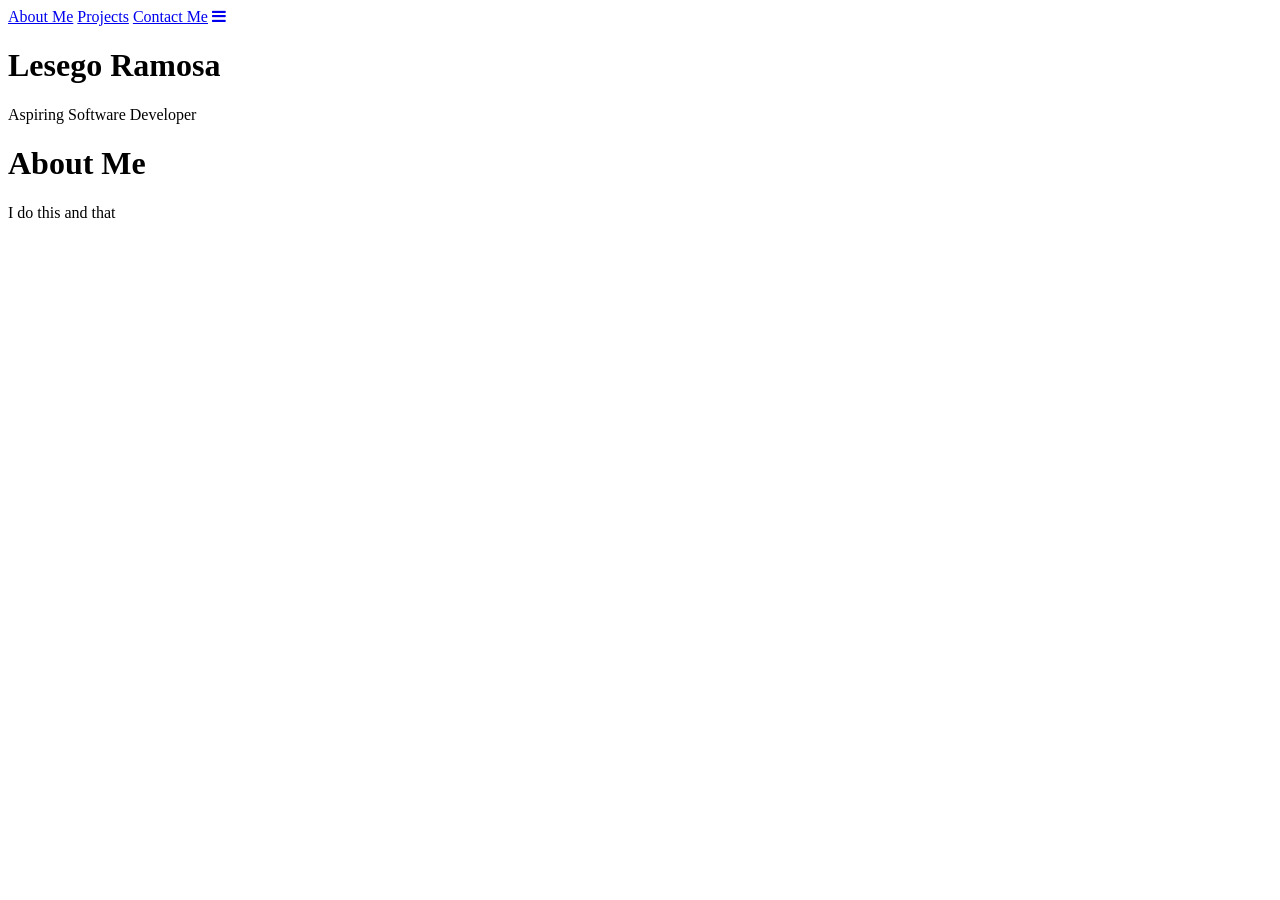
==== web/index.html @ 8fffb3f9 "changed index" ====
<!DOCTYPE html>
<html>
<head>
<title>Lesego Ramosa</title>
</head>

<body>
    <link rel="stylesheet" href="https://cdnjs.cloudflare.com/ajax/libs/font-awesome/4.7.0/css/font-awesome.min.css">
    <div class="topnav">
        <a class="active" href="#about-me">About Me</a>
        <a href="#projects">Projects</a>
        <a href="#contact-me">Contact Me</a>
        <a href="javascript:void(0);" class="icon" onclick="funcResponsive()">
            <i class="fa fa-bars"></i>
        </a>
      </div>
      <div class="hero-image">
        <div class="hero-text">
          <h1>Lesego Ramosa</h1>
          <p>Aspiring Software Developer</p>
        </div>
      </div>
<div class="about-section">
    <h1>About Me</h1>
    <p>I do this and that</p>
</div>

</body>
</html>
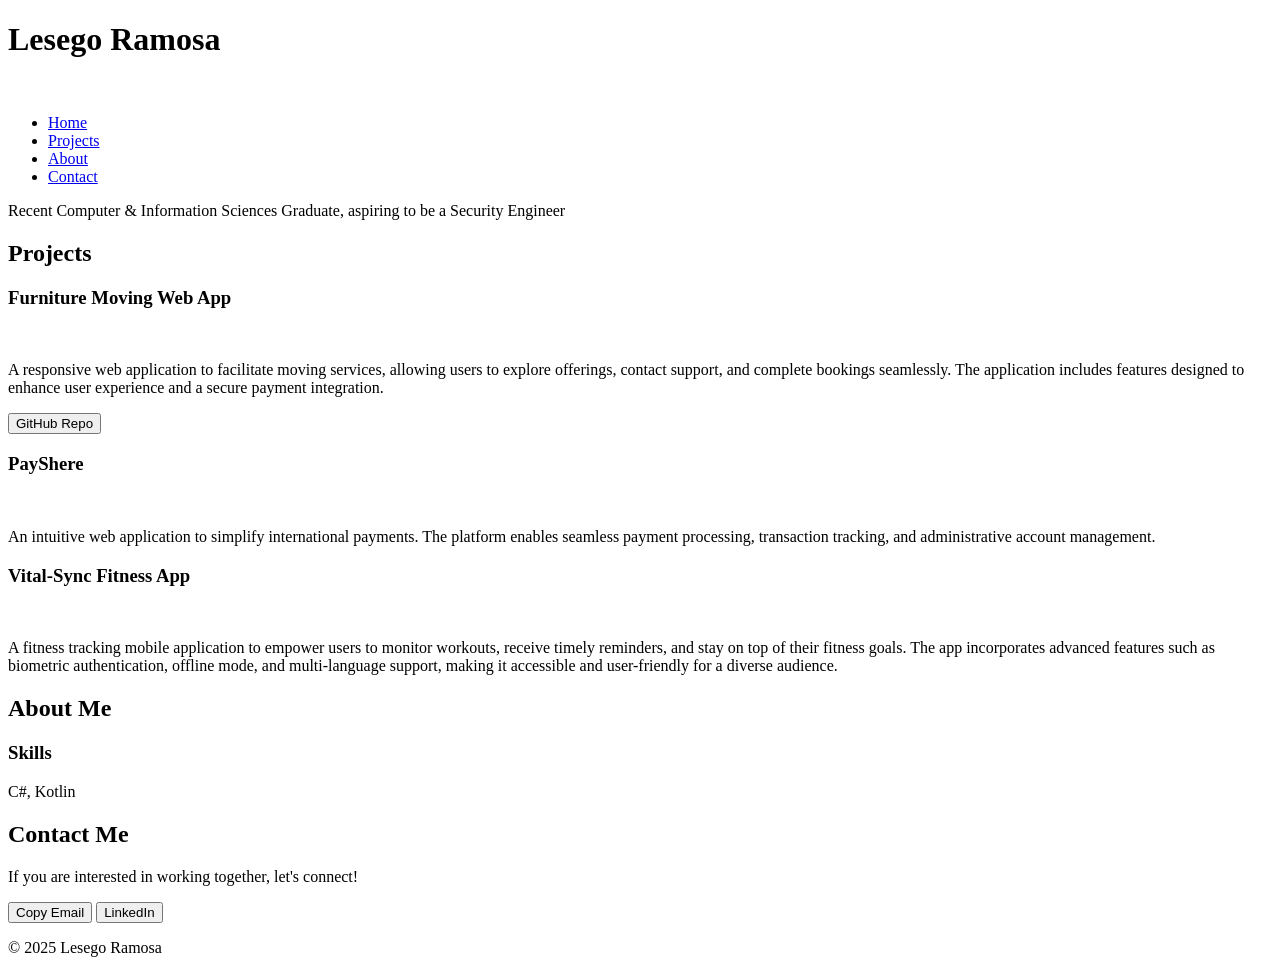
==== commit d14fd5fb: "updated index" ====
--- a/web/index.html
+++ b/web/index.html
@@ -1,29 +1,68 @@
 <!DOCTYPE html>
-<html>
-<head>
-<title>Lesego Ramosa</title>
-</head>
+<html lang="en">
+  <head>
+    <meta charset="UTF-8" />
+    <title>Lesego Ramosa</title>
+    <link rel="stylesheet" href="style.css" />
+  </head>
 
-<body>
-    <link rel="stylesheet" href="https://cdnjs.cloudflare.com/ajax/libs/font-awesome/4.7.0/css/font-awesome.min.css">
-    <div class="topnav">
-        <a class="active" href="#about-me">About Me</a>
-        <a href="#projects">Projects</a>
-        <a href="#contact-me">Contact Me</a>
-        <a href="javascript:void(0);" class="icon" onclick="funcResponsive()">
-            <i class="fa fa-bars"></i>
-        </a>
-      </div>
-      <div class="hero-image">
-        <div class="hero-text">
-          <h1>Lesego Ramosa</h1>
-          <p>Aspiring Software Developer</p>
+  <body>
+    <header>
+      <h1>Lesego Ramosa</h1>
+      <img src="">
+      <nav>
+        <ul>
+          <li><a href="#home">Home</a></li>
+          <li><a href="#projects">Projects</a></li>
+          <li><a href="#about">About</a></li>
+          <li><a href="#contact">Contact</a></li>
+        </ul>
+      </nav>
+    </header>
+
+    <main>
+      <section id="home">
+        <p>Recent Computer & Information Sciences Graduate, aspiring to be a Security Engineer</p>
+      </section>
+
+      <section id="projects">
+        <h2>Projects</h2>
+        <div class="furniture-web">
+          <h3>Furniture Moving Web App</h3>
+          <img src="">
+          <p>A responsive web application to facilitate moving services, allowing users to explore offerings, contact support, and complete bookings seamlessly. The application includes features designed to enhance user experience and a secure payment integration.</p>
+          <button>GitHub Repo</button>
         </div>
-      </div>
-<div class="about-section">
-    <h1>About Me</h1>
-    <p>I do this and that</p>
-</div>
+        <div class="payshere-web">
+          <h3>PayShere</h3>
+          <img src="">
+          <p>An intuitive web application to simplify international payments. The platform enables seamless payment processing, transaction tracking, and administrative account management.</p>
+        </div>
+        <div class="vitalsync-app">
+          <h3>Vital-Sync Fitness App</h3>
+          <img src="">
+          <p>A fitness tracking mobile application to empower users to monitor workouts, receive timely reminders, and stay on top of their fitness goals. The app incorporates advanced features such as biometric authentication, offline mode, and multi-language support, making it accessible and user-friendly for a diverse audience.</p>
+        </div>
+      </section>
+      
+      <section id="about">
+        <h2>About Me</h2>
+        <h3>Skills</h3>
+        <p>C#, Kotlin</p>
+      </section>
 
-</body>
-</html>+      <section id="contact">
+        <h2>Contact Me</h2>
+        <p>If you are interested in working together, let's connect!</p>
+        <button>Copy Email</button>
+        <button>LinkedIn</button>
+      </section>
+    </main>
+
+    <script src="script.js"></script>
+
+    <footer>
+      <p>&copy; 2025 Lesego Ramosa</p>
+    </footer>
+  </body>
+</html>
--- a/web/style.css
+++ b/web/style.css
@@ -0,0 +1,61 @@
+/* Add a black background color to the top navigation */
+.topnav {
+    background-color: #333;
+    overflow: hidden;
+  }
+  
+  /* Style the links inside the navigation bar */
+  .topnav a {
+    float: left;
+    color: #f2f2f2;
+    text-align: center;
+    padding: 14px 16px;
+    text-decoration: none;
+    font-size: 17px;
+  }
+  
+  /* Change the color of links on hover */
+  .topnav a:hover {
+    background-color: #ddd;
+    color: black;
+  }
+  
+  /* Add a color to the active/current link */
+  .topnav a.active {
+    background-color: #04AA6D;
+    color: white;
+  }
+
+  /* Hide link that should open & close the topnav on small screens */
+  .topnav .icon {
+    display: none;
+  }
+
+  body, html {
+    height: 100%;
+  }
+
+  /* The hero image */
+.hero-image {
+    /* Use "linear-gradient" to add a darken background effect to the image (photographer.jpg). This will make the text easier to read */
+    background-image: linear-gradient(rgba(0, 0, 0, 0.5), rgba(0, 0, 0, 0.5)), url("src/baldski.jpg");
+  
+    /* Set a specific height */
+    height: 50%;
+  
+    /* Position and center the image to scale nicely on all screens */
+    background-position: center;
+    background-repeat: no-repeat;
+    background-size: cover;
+    position: relative;
+  }
+  
+  /* Place text in the middle of the image */
+  .hero-text {
+    text-align: center;
+    position: absolute;
+    top: 50%;
+    left: 50%;
+    transform: translate(-50%, -50%);
+    color: white;
+  }
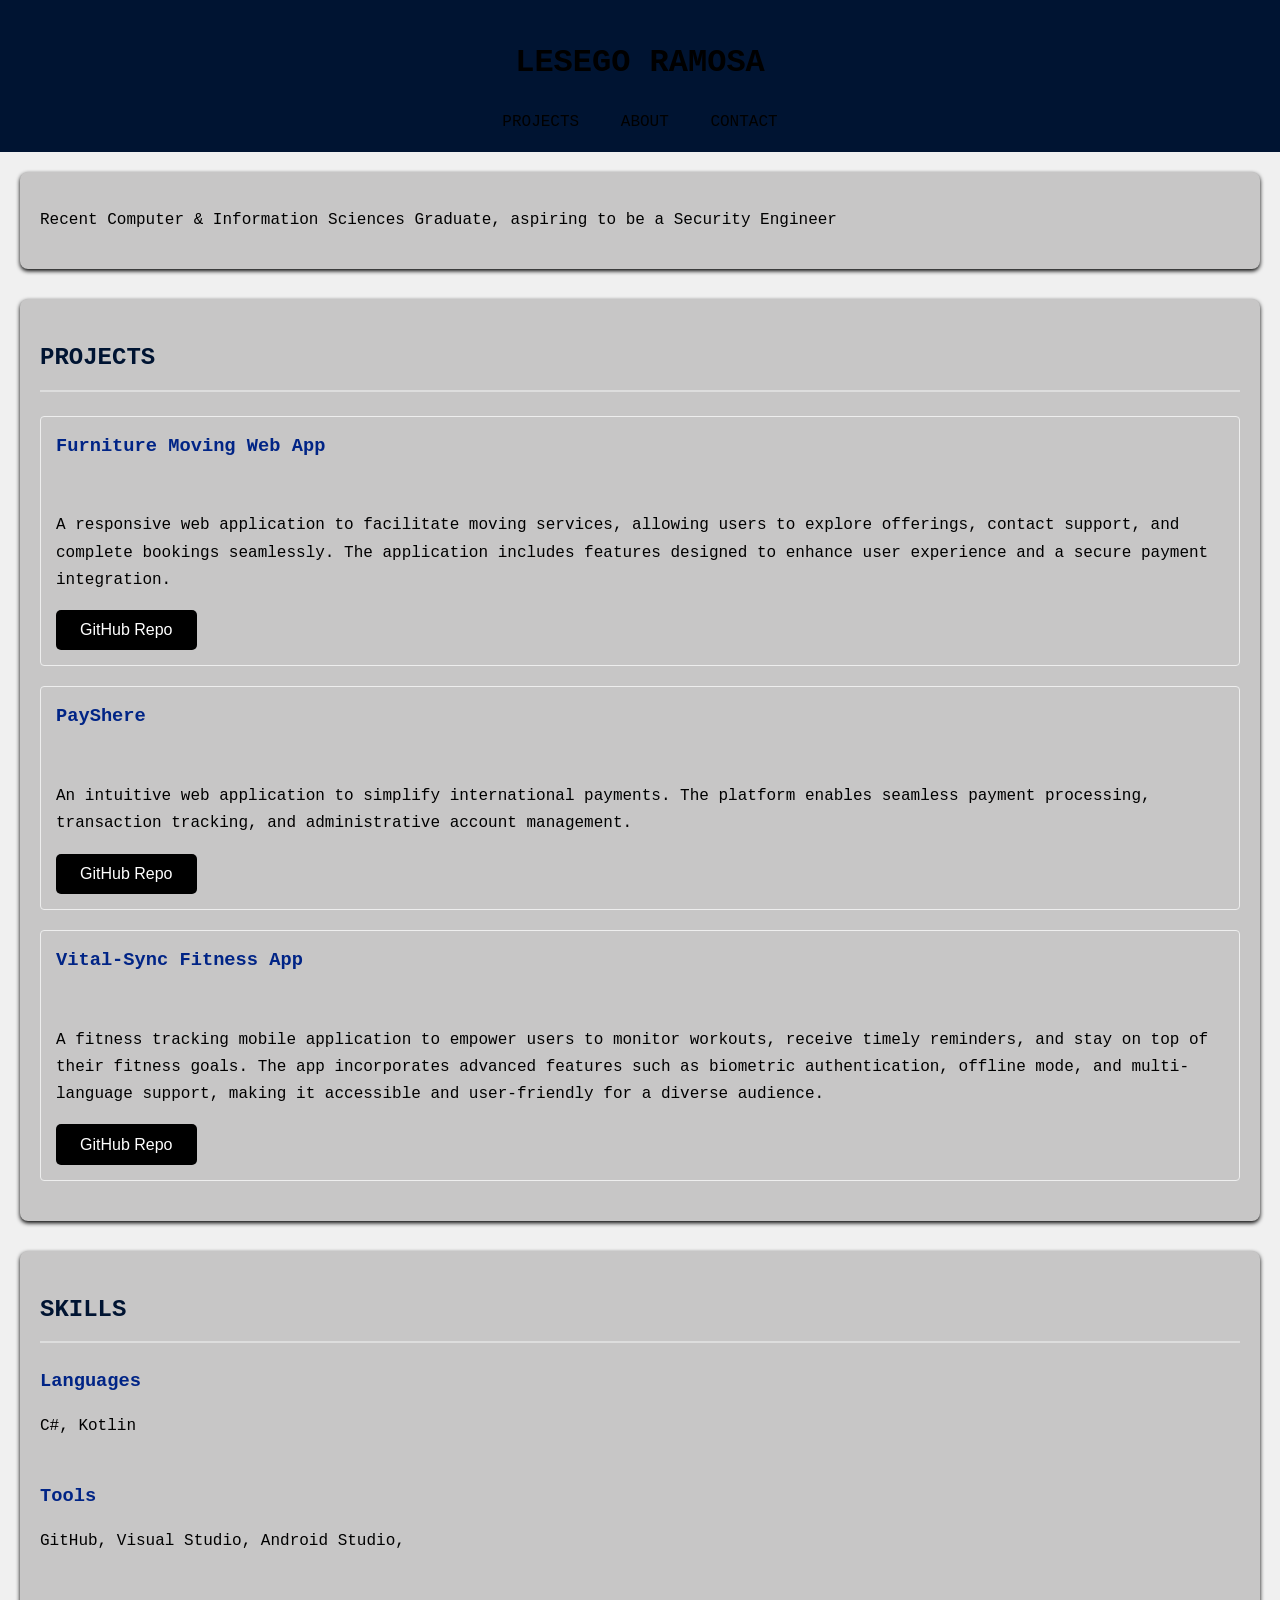
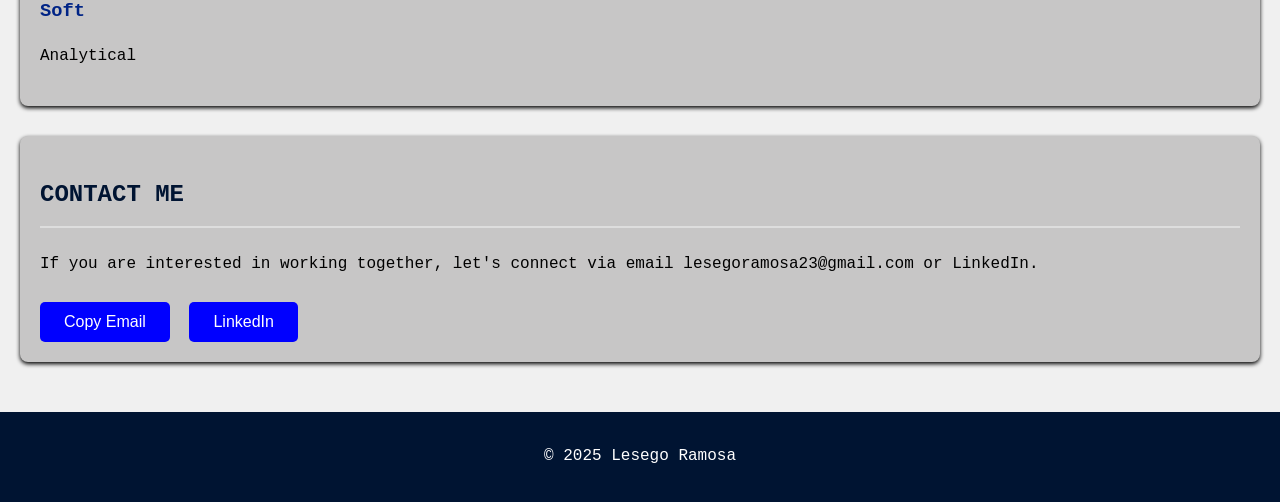
==== commit dd3f934f: "updated frontend" ====
--- a/web/index.html
+++ b/web/index.html
@@ -8,14 +8,12 @@
 
   <body>
     <header>
-      <h1>Lesego Ramosa</h1>
-      <img src="">
+      <h1>LESEGO RAMOSA</h1>
       <nav>
         <ul>
-          <li><a href="#home">Home</a></li>
-          <li><a href="#projects">Projects</a></li>
-          <li><a href="#about">About</a></li>
-          <li><a href="#contact">Contact</a></li>
+          <li><a href="#projects">PROJECTS</a></li>
+          <li><a href="#about">ABOUT</a></li>
+          <li><a href="#contact">CONTACT</a></li>
         </ul>
       </nav>
     </header>
@@ -26,7 +24,7 @@
       </section>
 
       <section id="projects">
-        <h2>Projects</h2>
+        <h2>PROJECTS</h2>
         <div class="furniture-web">
           <h3>Furniture Moving Web App</h3>
           <img src="">
@@ -37,25 +35,34 @@
           <h3>PayShere</h3>
           <img src="">
           <p>An intuitive web application to simplify international payments. The platform enables seamless payment processing, transaction tracking, and administrative account management.</p>
+          <button>GitHub Repo</button>
         </div>
         <div class="vitalsync-app">
           <h3>Vital-Sync Fitness App</h3>
           <img src="">
           <p>A fitness tracking mobile application to empower users to monitor workouts, receive timely reminders, and stay on top of their fitness goals. The app incorporates advanced features such as biometric authentication, offline mode, and multi-language support, making it accessible and user-friendly for a diverse audience.</p>
+          <button>GitHub Repo</button>
         </div>
       </section>
       
-      <section id="about">
-        <h2>About Me</h2>
-        <h3>Skills</h3>
+      <section id="skills">
+        <h2>SKILLS</h2>
+        <h3>Languages</h3>
         <p>C#, Kotlin</p>
+        <br/>
+        <h3>Tools</h3>
+        <p>GitHub, Visual Studio, Android Studio,</p>
+        <br/>
+        <h3>Soft</h3>
+        <p>Analytical</p>
       </section>
 
       <section id="contact">
-        <h2>Contact Me</h2>
-        <p>If you are interested in working together, let's connect!</p>
-        <button>Copy Email</button>
-        <button>LinkedIn</button>
+        <h2>CONTACT ME</h2>
+        <p>If you are interested in working together, let's connect via email lesegoramosa23@gmail.com or LinkedIn.</p>
+
+        <button onclick="copyText()">Copy Email</button>
+        <button onclick="">LinkedIn</button>
       </section>
     </main>
 
--- a/web/style.css
+++ b/web/style.css
@@ -1,61 +1,151 @@
-/* Add a black background color to the top navigation */
-.topnav {
-    background-color: #333;
-    overflow: hidden;
-  }
+/* Header Styles */
+header {
+  background-color:rgb(0, 20, 50); /* Dark background for the header */
+  color: rgb(0, 0, 0); /* White text in the header */
+  padding: 1em 20px; /* Some padding around the header content */
+  text-align: center; /* Center the header content */
+  font-family: 'Courier New', Courier, monospace;
+}
+
+/* General Styles */
+body {
+  font-family: 'Courier New', Courier, monospace;
+  line-height: 1.6; /* Improves readability of text */
+  background-color: rgb(240, 240, 240); /* background */
+  color: rgb(0, 0, 0); 
+  margin: 0; /* Reset default body margin */
+  padding: 0; /* Reset default body padding */
+}
+
+
+nav ul {
+  list-style: none; /* Remove bullet points from the list */
+  padding: 0;
+  margin: 0;
+}
+
+nav ul li {
+  display: inline; /* Make list items appear horizontally */
+  margin: 0 1em; /* Spacing between navigation links */
+}
+
+nav a {
+  color: rgb(0, 0, 0); /* color for the links */
+  text-decoration: none; /* Remove underlines from links */
+}
+
+nav a:hover {
+  text-decoration: underline; /* Add underline on hover for better interaction */
+  color: rgb(231, 231, 231);
+}
+
+/* Main Content Styles */
+main {
+  padding: 20px; /* Padding around the main content */
+}
+
+section {
+  background-color: rgb(199, 198, 198); /* White background for sections */
+  padding: 20px; /* Padding inside sections */
+  margin-bottom: 30px; /* Space between sections */
+  border-radius: 8px; /* Slightly rounded corners for sections */
+  box-shadow: 0 2px 4px rgba(0, 0, 0, 2); /* Subtle shadow for depth */
+}
+
+section h2 {
+  color: rgb(0, 20, 50); /* Dark grey heading text */
+  border-bottom: 2px solid rgb(221, 221, 221); /* Light grey line under the heading */
+  padding-bottom: 0.5em;
+  margin-bottom: 1em;
+}
+
+section h3 {
+  color:rgb(0, 36, 134);
+  margin-top: 0;
+  margin-bottom: 0.5em;
+}
+
+/* Projects Section */
+#projects .furniture-web,
+#projects .payshere-web,
+#projects .vitalsync-app {
+  margin-bottom: 20px; /* Space between project blocks */
+  padding: 15px;
+  border: 1px solid #eee; /* Light border around project blocks */
+  border-radius: 4px;
+}
+
+#projects img {
+  max-width: 100%; /* Make images responsive within their container */
+  height: auto;
+  margin-bottom: 0.5em;
+  border-radius: 4px;
+}
+
+#projects p {
+  line-height: 1.7;
+  margin-bottom: 1em;
+}
+
+#projects button {
+  background-color: rgb(0, 0, 0); /* Green button */
+  color: #fff;
+  border: none;
+  padding: 0.7em 1.5em;
+  border-radius: 5px;
+  cursor: pointer;
+  font-size: 1em;
+}
+
+#projects button:hover {
+  background-color: #4cae4c; /* Darker green on hover */
+}
+
+/* Skills Section */
+#skills h2 {
   
-  /* Style the links inside the navigation bar */
-  .topnav a {
-    float: left;
-    color: #f2f2f2;
-    text-align: center;
-    padding: 14px 16px;
-    text-decoration: none;
-    font-size: 17px;
-  }
-  
-  /* Change the color of links on hover */
-  .topnav a:hover {
-    background-color: #ddd;
-    color: black;
-  }
-  
-  /* Add a color to the active/current link */
-  .topnav a.active {
-    background-color: #04AA6D;
-    color: white;
-  }
+}
 
-  /* Hide link that should open & close the topnav on small screens */
-  .topnav .icon {
-    display: none;
-  }
+#skills p {
+  line-height: 1.7;
+  margin-bottom: 1em;
+}
 
-  body, html {
-    height: 100%;
-  }
+/* Contact Section */
+#contact p {
+  margin-bottom: 1.5em;
+}
 
-  /* The hero image */
-.hero-image {
-    /* Use "linear-gradient" to add a darken background effect to the image (photographer.jpg). This will make the text easier to read */
-    background-image: linear-gradient(rgba(0, 0, 0, 0.5), rgba(0, 0, 0, 0.5)), url("src/baldski.jpg");
-  
-    /* Set a specific height */
-    height: 50%;
-  
-    /* Position and center the image to scale nicely on all screens */
-    background-position: center;
-    background-repeat: no-repeat;
-    background-size: cover;
-    position: relative;
-  }
-  
-  /* Place text in the middle of the image */
-  .hero-text {
-    text-align: center;
-    position: absolute;
-    top: 50%;
-    left: 50%;
-    transform: translate(-50%, -50%);
-    color: white;
-  }+#contact button {
+  background-color: blue;
+  color: #fff;
+  border: none;
+  padding: 0.7em 1.5em;
+  border-radius: 5px;
+  cursor: pointer;
+  font-size: 1em;
+  margin-right: 10px; /* Space between buttons */
+}
+
+#contact button:hover {
+  background-color: rgb(52, 44, 100); /* Darker blue on hover */
+}
+
+/* Footer Styles */
+footer {
+  background-color: rgb(0, 20, 50); /* Dark background for the footer */
+  color: rgb(255, 255, 255); /* White text in the footer */
+  text-align: center; /* Center the footer content */
+  padding: 1em 0; /* Padding around the footer text */
+  bottom: 0;
+  width: 100%;
+}
+
+/* Email copied prompt */
+#textbox {
+  width: 40vw;
+  height: 30vh;
+  position: absolute;
+  margin-left: 50px;
+  margin-top: 20px;
+}
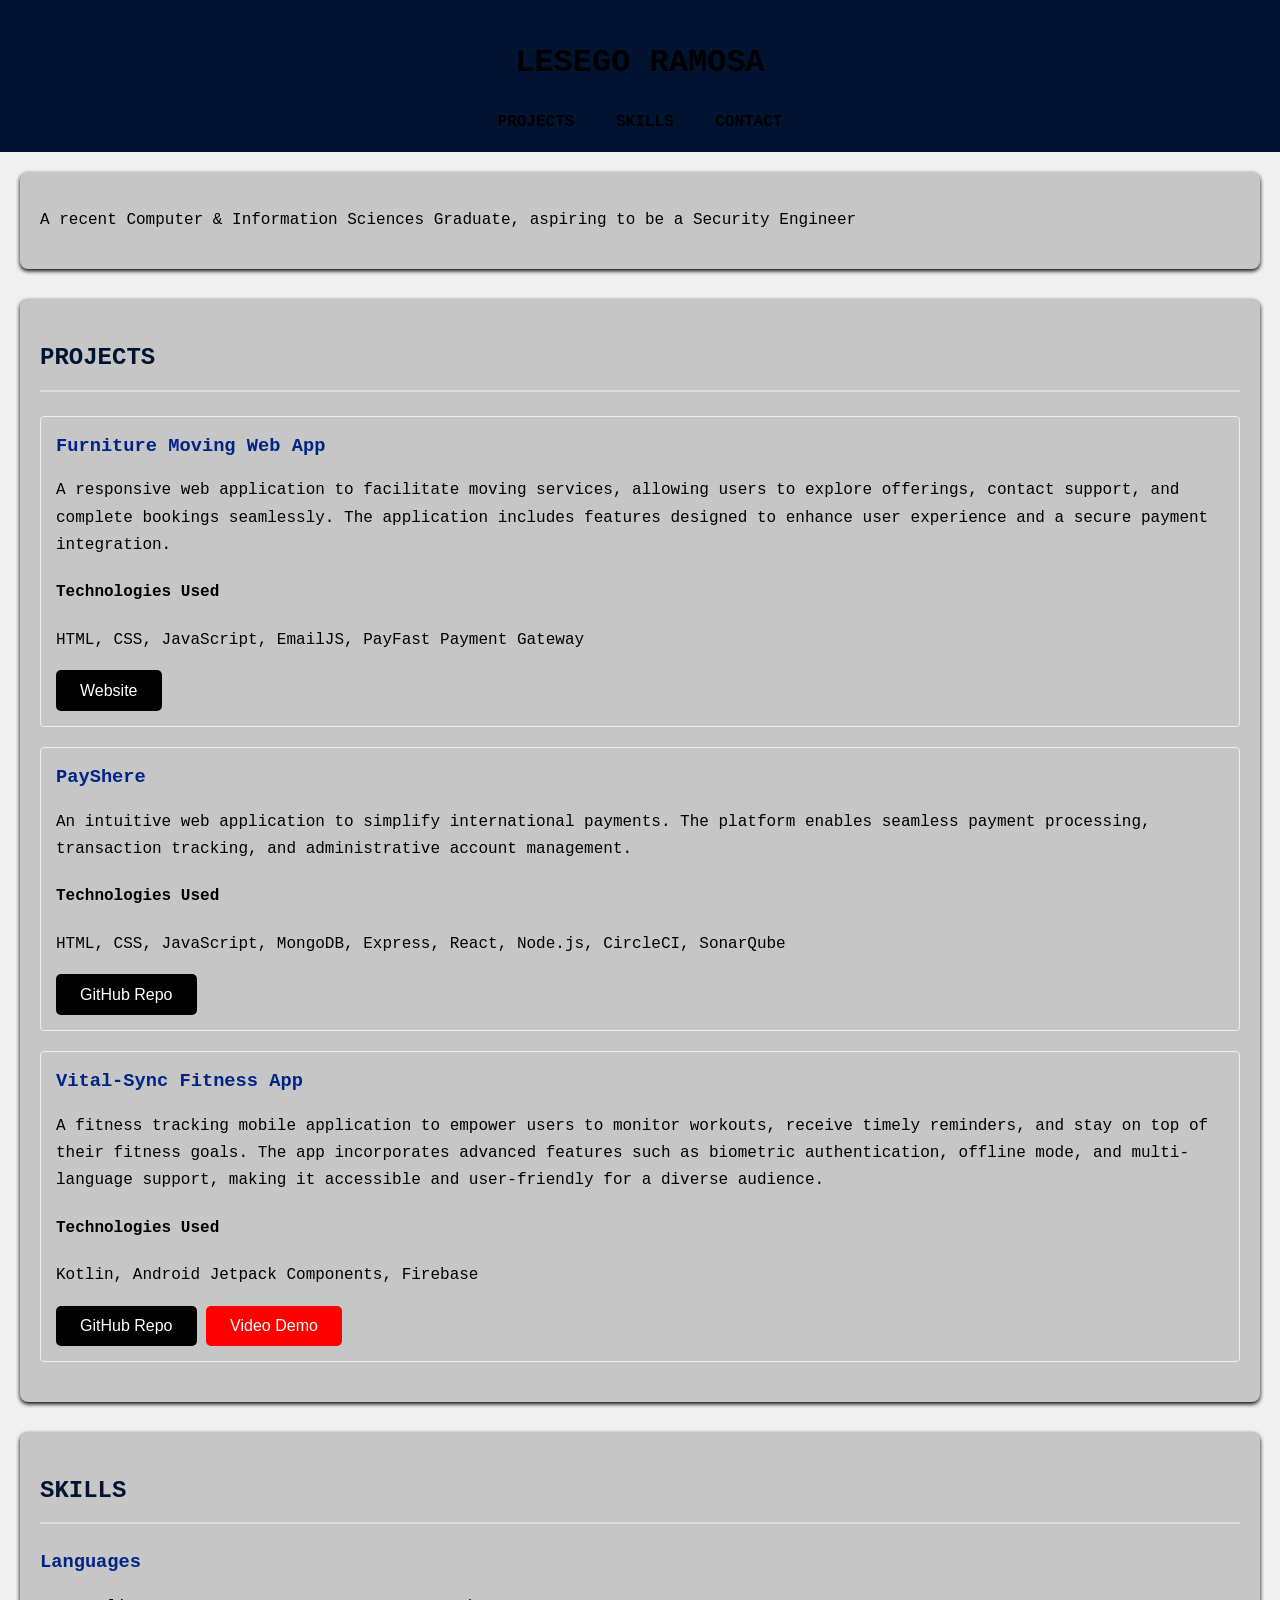
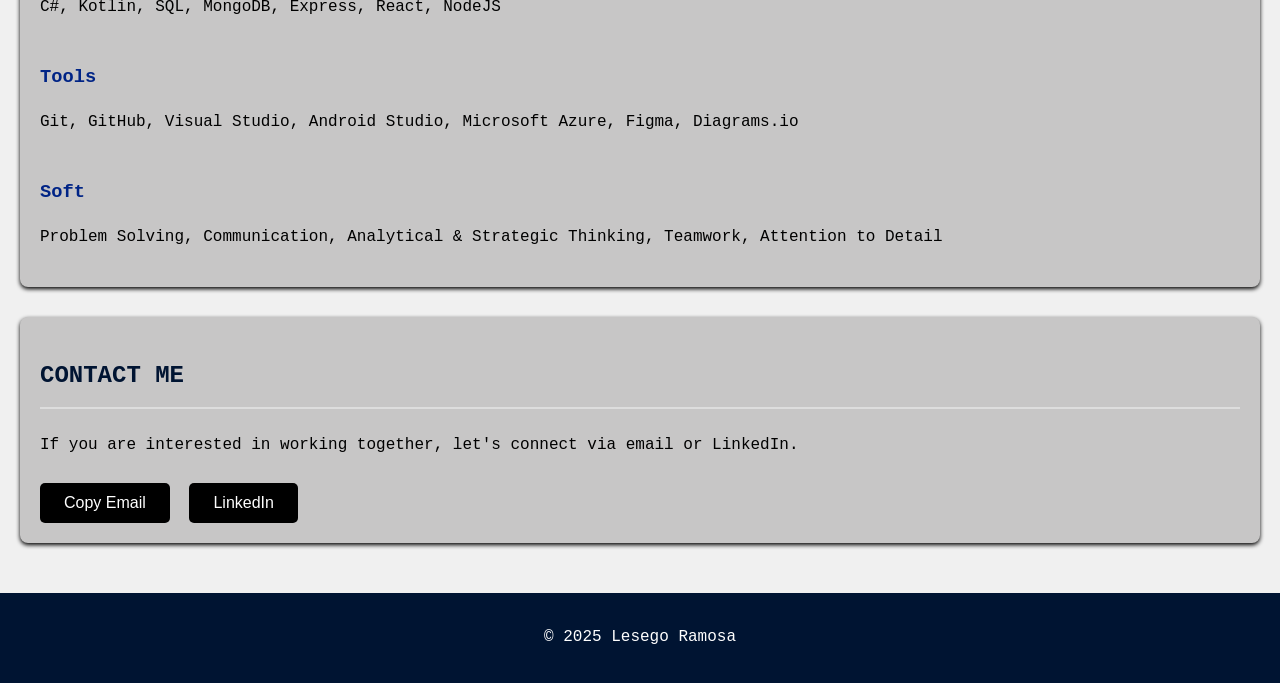
==== commit edfaac4e: "updated page" ====
--- a/web/index.html
+++ b/web/index.html
@@ -11,58 +11,61 @@
       <h1>LESEGO RAMOSA</h1>
       <nav>
         <ul>
-          <li><a href="#projects">PROJECTS</a></li>
-          <li><a href="#about">ABOUT</a></li>
-          <li><a href="#contact">CONTACT</a></li>
+          <li><a href="#projects"><b>PROJECTS</b></a></li>
+          <li><a href="#skills"><b>SKILLS</b></a></li>
+          <li><a href="#contact"><b>CONTACT</b></a></li>
         </ul>
       </nav>
     </header>
 
     <main>
       <section id="home">
-        <p>Recent Computer & Information Sciences Graduate, aspiring to be a Security Engineer</p>
+        <p>A recent Computer & Information Sciences Graduate, aspiring to be a Security Engineer</p>
       </section>
 
       <section id="projects">
         <h2>PROJECTS</h2>
         <div class="furniture-web">
           <h3>Furniture Moving Web App</h3>
-          <img src="">
           <p>A responsive web application to facilitate moving services, allowing users to explore offerings, contact support, and complete bookings seamlessly. The application includes features designed to enhance user experience and a secure payment integration.</p>
-          <button>GitHub Repo</button>
+          <h4>Technologies Used</h4>
+          <p>HTML, CSS, JavaScript, EmailJS, PayFast Payment Gateway</p>
+          <button class="github-repo-btn" data-repo-url="https://mehlulibooi.github.io/Moverapp/index.html">Website</button>
         </div>
         <div class="payshere-web">
           <h3>PayShere</h3>
-          <img src="">
           <p>An intuitive web application to simplify international payments. The platform enables seamless payment processing, transaction tracking, and administrative account management.</p>
-          <button>GitHub Repo</button>
+          <h4>Technologies Used</h4>
+          <p>HTML, CSS, JavaScript, MongoDB, Express, React, Node.js, CircleCI, SonarQube</p>
+          <button class="github-repo-btn" data-repo-url="https://github.com/ST10041144/APDS7311_INNOVETIVE-">GitHub Repo</button>
         </div>
         <div class="vitalsync-app">
           <h3>Vital-Sync Fitness App</h3>
-          <img src="">
           <p>A fitness tracking mobile application to empower users to monitor workouts, receive timely reminders, and stay on top of their fitness goals. The app incorporates advanced features such as biometric authentication, offline mode, and multi-language support, making it accessible and user-friendly for a diverse audience.</p>
-          <button>GitHub Repo</button>
+          <h4>Technologies Used</h4>
+          <p>Kotlin, Android Jetpack Components, Firebase</p>
+          <button class="github-repo-btn" data-repo-url="https://github.com/IIEWFL/opsc7312-poe-scriptsquad-og?tab=readme-ov-file">GitHub Repo</button>
+          <button class="video-demo-btn" data-repo-url="https://youtu.be/0ePKuhByubE?t=8&si=GCOm0GZm3l6TkHYN">Video Demo</button>
         </div>
       </section>
       
       <section id="skills">
         <h2>SKILLS</h2>
         <h3>Languages</h3>
-        <p>C#, Kotlin</p>
+        <p>C#, Kotlin, SQL, MongoDB, Express, React, NodeJS</p>
         <br/>
         <h3>Tools</h3>
-        <p>GitHub, Visual Studio, Android Studio,</p>
+        <p>Git, GitHub, Visual Studio, Android Studio, Microsoft Azure, Figma, Diagrams.io</p>
         <br/>
         <h3>Soft</h3>
-        <p>Analytical</p>
+        <p>Problem Solving, Communication, Analytical & Strategic Thinking, Teamwork, Attention to Detail</p>
       </section>
 
       <section id="contact">
         <h2>CONTACT ME</h2>
-        <p>If you are interested in working together, let's connect via email lesegoramosa23@gmail.com or LinkedIn.</p>
-
+        <p>If you are interested in working together, let's connect via email or LinkedIn.</p>
         <button onclick="copyText()">Copy Email</button>
-        <button onclick="">LinkedIn</button>
+        <button onclick="toLinkedin()">LinkedIn</button>
       </section>
     </main>
 
@@ -72,4 +75,4 @@
       <p>&copy; 2025 Lesego Ramosa</p>
     </footer>
   </body>
-</html>
+</html>
--- a/web/style.css
+++ b/web/style.css
@@ -1,7 +1,7 @@
 /* Header Styles */
 header {
   background-color:rgb(0, 20, 50); /* Dark background for the header */
-  color: rgb(0, 0, 0); /* White text in the header */
+  color: rgb(0, 0, 0); /* Color text in the header */
   padding: 1em 20px; /* Some padding around the header content */
   text-align: center; /* Center the header content */
   font-family: 'Courier New', Courier, monospace;
@@ -11,7 +11,7 @@
 body {
   font-family: 'Courier New', Courier, monospace;
   line-height: 1.6; /* Improves readability of text */
-  background-color: rgb(240, 240, 240); /* background */
+  background-color: rgb(240, 240, 240); /* Background */
   color: rgb(0, 0, 0); 
   margin: 0; /* Reset default body margin */
   padding: 0; /* Reset default body padding */
@@ -30,7 +30,7 @@
 }
 
 nav a {
-  color: rgb(0, 0, 0); /* color for the links */
+  color: rgb(0, 0, 0); /* Color for the links */
   text-decoration: none; /* Remove underlines from links */
 }
 
@@ -75,20 +75,13 @@
   border-radius: 4px;
 }
 
-#projects img {
-  max-width: 100%; /* Make images responsive within their container */
-  height: auto;
-  margin-bottom: 0.5em;
-  border-radius: 4px;
-}
-
 #projects p {
   line-height: 1.7;
   margin-bottom: 1em;
 }
 
-#projects button {
-  background-color: rgb(0, 0, 0); /* Green button */
+#projects button.github-repo-btn {
+  background-color: rgb(0, 0, 0); /* Bacground button for GitHub */
   color: #fff;
   border: none;
   padding: 0.7em 1.5em;
@@ -97,15 +90,25 @@
   font-size: 1em;
 }
 
-#projects button:hover {
-  background-color: #4cae4c; /* Darker green on hover */
+#projects button.github-repo-btn:hover {
+  background-color: rgb(34, 29, 63); /* Color on hover */
+}
+
+#projects button.video-demo-btn {
+  background-color: rgb(255, 0, 0); /* Bacground button for GitHub */
+  color: #fff;
+  border: none;
+  padding: 0.7em 1.5em;
+  border-radius: 5px;
+  cursor: pointer;
+  font-size: 1em;
+}
+
+#projects button.video-demo-btn:hover {
+  background-color: rgb(104, 0, 0); /* Color on hover */
 }
 
 /* Skills Section */
-#skills h2 {
-  
-}
-
 #skills p {
   line-height: 1.7;
   margin-bottom: 1em;
@@ -117,7 +120,7 @@
 }
 
 #contact button {
-  background-color: blue;
+  background-color: rgb(0, 0, 0);
   color: #fff;
   border: none;
   padding: 0.7em 1.5em;
